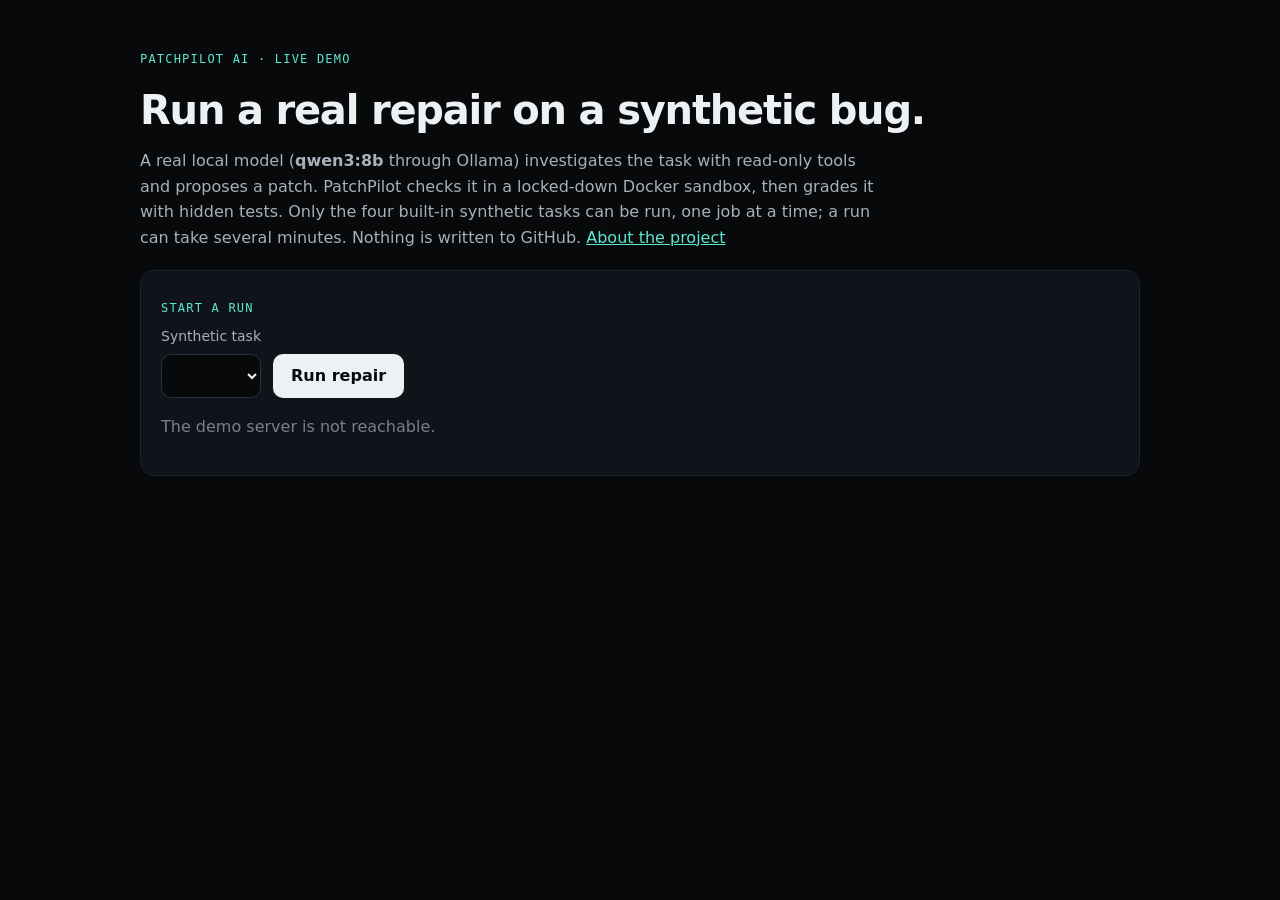
==== src/patchpilot/demo/static/index.html @ 45f340cc "feat(demo): restricted live demo service (gate F, built, not deployed) Add patchpilot.demo, a small " ====
<!doctype html>
<html lang="en">
<head>
<meta charset="utf-8">
<meta name="viewport" content="width=device-width, initial-scale=1">
<title>PatchPilot AI · Live demo</title>
<meta name="color-scheme" content="dark">
<style>
:root{--bg:#07090b;--panel:#10141a;--line:#1c232c;--line2:#29323d;--ink:#eef1f4;--ink2:#a7b0bb;--ink3:#76808c;--sig:#5ee6d0;--ok:#5ad19a;--bad:#ff6b62;--warn:#f2b552;--mono:ui-monospace,"SF Mono",Menlo,monospace}
*{box-sizing:border-box}body{margin:0;background:var(--bg);color:var(--ink);font:16px/1.6 ui-sans-serif,system-ui,-apple-system,"Segoe UI",sans-serif}
.wrap{width:min(1000px,100% - 32px);margin:0 auto;padding:40px 0 64px}
a{color:var(--sig)}h1{font-size:clamp(28px,4vw,40px);letter-spacing:-.03em;margin:8px 0 6px}
.k{font:500 12px var(--mono);letter-spacing:.1em;text-transform:uppercase;color:var(--sig)}
.note{color:var(--ink2);margin:0 0 20px;max-width:46em}
.card{border:1px solid var(--line);border-radius:14px;background:var(--panel);padding:20px;margin-top:16px}
label{display:block;font-size:14px;color:var(--ink2);margin:0 0 6px}
select,input,button{font:inherit;color:var(--ink);background:var(--bg);border:1px solid var(--line2);border-radius:10px;height:44px;padding:0 12px}
select{min-width:min(100%,420px);max-width:100%}.row{display:flex;flex-wrap:wrap;gap:12px;align-items:end}
button{background:var(--ink);color:var(--bg);border:0;font-weight:600;padding:0 18px;cursor:pointer}button:disabled{opacity:.4;cursor:default}
:focus-visible{outline:2px solid var(--sig);outline-offset:2px}
.state{font:600 13px var(--mono);text-transform:uppercase;letter-spacing:.08em}
.ok{color:var(--ok)}.bad{color:var(--bad)}.warn{color:var(--warn)}.dim{color:var(--ink3)}
ol.log{margin:10px 0 0;padding:0 0 0 36px;font:13px/1.7 var(--mono);color:var(--ink2);max-height:260px;overflow:auto;overflow-wrap:anywhere}
pre{margin:10px 0 0;padding:12px;border:1px solid var(--line);border-radius:10px;background:#0a0d11;overflow:auto;font:12.5px/1.6 var(--mono)}
pre .a{color:#c9f2dc}pre .h{color:#b49dff}
table{width:100%;border-collapse:collapse;font-size:14px;margin-top:10px}td,th{text-align:left;padding:8px;border-bottom:1px solid var(--line);overflow-wrap:anywhere}th{font:500 11px var(--mono);text-transform:uppercase;color:var(--ink3)}
.stats{font:13px var(--mono);color:var(--ink2);margin-top:10px}
</style>
</head>
<body>
<main class="wrap">
  <p class="k">PatchPilot AI · live demo</p>
  <h1>Run a real repair on a synthetic bug.</h1>
  <p class="note">A real local model (<b>qwen3:8b</b> through Ollama) investigates the task with read-only tools and proposes a patch. PatchPilot checks it in a locked-down Docker sandbox, then grades it with hidden tests. Only the four built-in synthetic tasks can be run, one job at a time; a run can take several minutes. Nothing is written to GitHub. <a href="https://patchpilot-ai-site.vercel.app/">About the project</a></p>

  <section class="card" aria-labelledby="start">
    <h2 id="start" class="k">Start a run</h2>
    <div class="row">
      <div><label for="task">Synthetic task</label><select id="task"></select></div>
      <div id="code-wrap" hidden><label for="code">Access code</label><input id="code" autocomplete="off" spellcheck="false"></div>
      <button id="go" type="button">Run repair</button>
    </div>
    <p id="msg" class="dim" aria-live="polite"></p>
  </section>

  <section class="card" id="job" hidden aria-labelledby="progress">
    <h2 id="progress" class="k">Progress</h2>
    <p><span id="state" class="state"></span> <span id="elapsed" class="dim"></span></p>
    <ol class="log" id="log" aria-live="polite"></ol>
  </section>

  <section class="card" id="result" hidden aria-labelledby="outcome">
    <h2 id="outcome" class="k">Outcome</h2>
    <p id="verdict"></p>
    <p class="stats" id="stats"></p>
    <table><thead><tr><th>Proposal</th><th>Outcome</th><th>Detail</th></tr></thead><tbody id="proposals"></tbody></table>
    <table id="checks-table"><thead><tr><th>Sandbox check</th><th>Expected</th><th>Held</th></tr></thead><tbody id="checks"></tbody></table>
    <pre id="diff" aria-label="Patch diff"></pre>
  </section>
</main>
<script>
const $ = (id) => document.getElementById(id);
const text = (el, value) => { el.textContent = value; return el; };
const row = (cells) => { const tr = document.createElement('tr'); cells.forEach((c) => tr.appendChild(text(document.createElement('td'), c))); return tr; };
let timer = 0;

async function init() {
  const [health, tasks] = await Promise.all([fetch('/api/health').then((r) => r.json()), fetch('/api/tasks').then((r) => r.json())]);
  $('code-wrap').hidden = !health.access_code_required;
  tasks.forEach((t) => { const o = document.createElement('option'); o.value = t.id; o.textContent = `${t.id}: ${t.title}`; $('task').appendChild(o); });
}

function renderDiff(diff) {
  const pre = $('diff'); pre.replaceChildren();
  diff.split('\n').forEach((line) => {
    const s = document.createElement('span');
    s.className = line.startsWith('@@') ? 'h' : (line.startsWith('+') && !line.startsWith('+++') ? 'a' : '');
    s.textContent = line + '\n'; pre.appendChild(s);
  });
}

async function poll(id) {
  const r = await fetch(`/api/jobs/${id}`);
  if (!r.ok) { text($('msg'), 'The job is no longer known to the server.'); clearInterval(timer); return; }
  const job = await r.json();
  const s = $('state'); text(s, job.state); s.className = 'state ' + ({ done: 'ok', failed: 'bad' }[job.state] || 'warn');
  text($('elapsed'), job.state === 'queued' ? `position ${job.queue_position} in the queue` : `${job.elapsed_seconds} s`);
  $('log').replaceChildren(...job.events.map((e) => text(document.createElement('li'), e)));
  if (job.state !== 'done' && job.state !== 'failed') return;
  clearInterval(timer); $('go').disabled = false;
  if (job.state === 'failed') { text($('msg'), `The run failed: ${job.error}`); return; }
  const res = job.result; $('result').hidden = false;
  const verdict = res.resolved === true ? 'Resolved: the independent hidden tests pass.' : res.resolved === false ? 'Not resolved by the hidden tests.' : 'Not graded.';
  text($('verdict'), `${res.status} · ${verdict}`).className = res.resolved ? 'ok' : 'bad';
  text($('stats'), `model ${res.model} · ${res.model_turns} model turns · ${res.tool_calls} tool calls · ${res.tokens.input} in / ${res.tokens.output} out tokens · ${res.duration_seconds} s`);
  $('proposals').replaceChildren(...res.proposals.map((p, i) => row([String(i + 1), p.outcome, p.detail])));
  $('checks').replaceChildren(...res.checks.map((c) => row([c.name, c.expected, c.held ? 'yes' : 'no'])));
  $('checks-table').hidden = res.checks.length === 0;
  renderDiff(res.diff || '(no patch)');
}

$('go').addEventListener('click', async () => {
  $('go').disabled = true; $('result').hidden = true; text($('msg'), '');
  const r = await fetch('/api/jobs', { method: 'POST', headers: { 'Content-Type': 'application/json', 'X-Demo-Code': $('code').value }, body: JSON.stringify({ task_id: $('task').value }) });
  const body = await r.json().catch(() => ({}));
  if (!r.ok) { text($('msg'), body.detail || `Refused (HTTP ${r.status})`); $('go').disabled = false; return; }
  $('job').hidden = false; clearInterval(timer);
  timer = setInterval(() => poll(body.job_id), 2000); poll(body.job_id);
});
init().catch(() => text($('msg'), 'The demo server is not reachable.'));
</script>
</body>
</html>
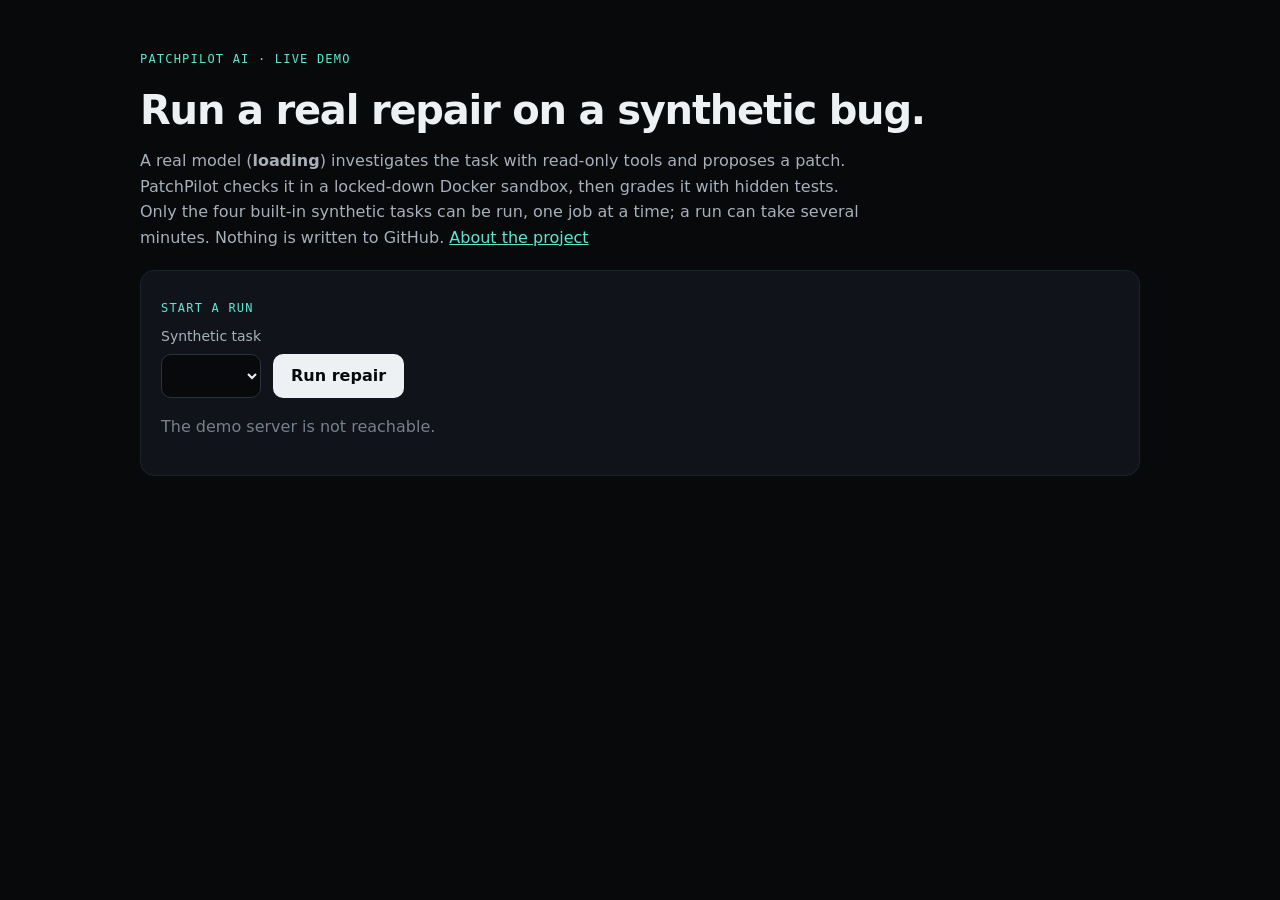
==== commit 45cf5ef8: "fix(demo): report the configured model instead of a fixed qwen3:8b label Co-Authored-By: Claude Opus" ====
--- a/src/patchpilot/demo/static/index.html
+++ b/src/patchpilot/demo/static/index.html
@@ -31,7 +31,7 @@
 <main class="wrap">
   <p class="k">PatchPilot AI · live demo</p>
   <h1>Run a real repair on a synthetic bug.</h1>
-  <p class="note">A real local model (<b>qwen3:8b</b> through Ollama) investigates the task with read-only tools and proposes a patch. PatchPilot checks it in a locked-down Docker sandbox, then grades it with hidden tests. Only the four built-in synthetic tasks can be run, one job at a time; a run can take several minutes. Nothing is written to GitHub. <a href="https://patchpilot-ai-site.vercel.app/">About the project</a></p>
+  <p class="note">A real model (<b id="model-name">loading</b>) investigates the task with read-only tools and proposes a patch. PatchPilot checks it in a locked-down Docker sandbox, then grades it with hidden tests. Only the four built-in synthetic tasks can be run, one job at a time; a run can take several minutes. Nothing is written to GitHub. <a href="https://patchpilot-ai-site.vercel.app/">About the project</a></p>
 
   <section class="card" aria-labelledby="start">
     <h2 id="start" class="k">Start a run</h2>
@@ -67,6 +67,7 @@
 async function init() {
   const [health, tasks] = await Promise.all([fetch('/api/health').then((r) => r.json()), fetch('/api/tasks').then((r) => r.json())]);
   $('code-wrap').hidden = !health.access_code_required;
+  text($('model-name'), health.model);
   tasks.forEach((t) => { const o = document.createElement('option'); o.value = t.id; o.textContent = `${t.id}: ${t.title}`; $('task').appendChild(o); });
 }
 
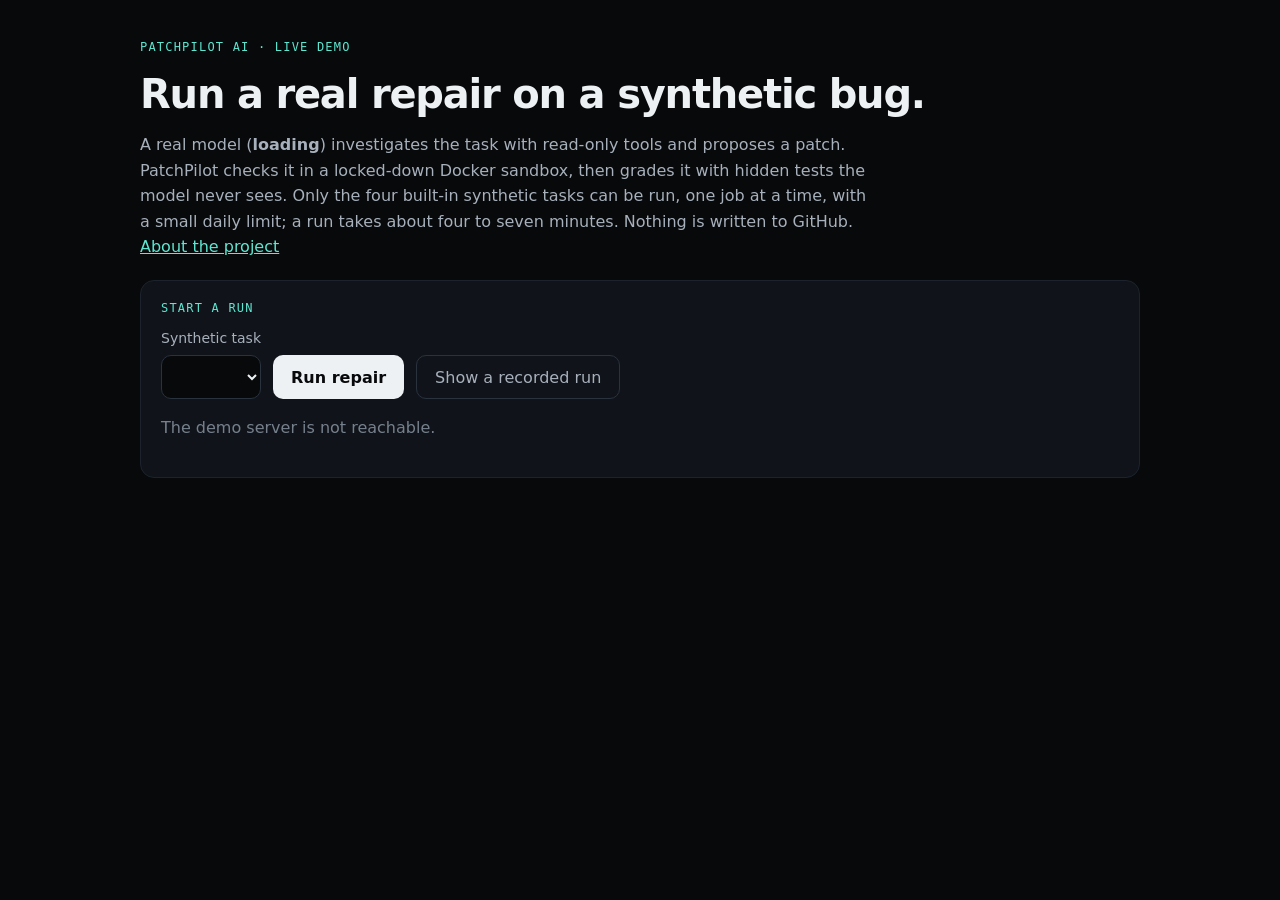
==== commit 2e39b85d: "feat(demo): clearer live demo and final documentation pass Demo page (same design, no external scrip" ====
--- a/src/patchpilot/demo/static/index.html
+++ b/src/patchpilot/demo/static/index.html
@@ -10,59 +10,85 @@
 *{box-sizing:border-box}body{margin:0;background:var(--bg);color:var(--ink);font:16px/1.6 ui-sans-serif,system-ui,-apple-system,"Segoe UI",sans-serif}
 .wrap{width:min(1000px,100% - 32px);margin:0 auto;padding:40px 0 64px}
 a{color:var(--sig)}h1{font-size:clamp(28px,4vw,40px);letter-spacing:-.03em;margin:8px 0 6px}
-.k{font:500 12px var(--mono);letter-spacing:.1em;text-transform:uppercase;color:var(--sig)}
+.k{font:500 12px var(--mono);letter-spacing:.1em;text-transform:uppercase;color:var(--sig);margin:0}
 .note{color:var(--ink2);margin:0 0 20px;max-width:46em}
-.card{border:1px solid var(--line);border-radius:14px;background:var(--panel);padding:20px;margin-top:16px}
+.card{border:1px solid var(--line);border-radius:14px;background:var(--panel);padding:20px;margin-top:16px;min-width:0}
 label{display:block;font-size:14px;color:var(--ink2);margin:0 0 6px}
 select,input,button{font:inherit;color:var(--ink);background:var(--bg);border:1px solid var(--line2);border-radius:10px;height:44px;padding:0 12px}
-select{min-width:min(100%,420px);max-width:100%}.row{display:flex;flex-wrap:wrap;gap:12px;align-items:end}
+select{min-width:min(100%,420px);max-width:100%}.row{display:flex;flex-wrap:wrap;gap:12px;align-items:end;margin-top:12px}.row>div{min-width:0;max-width:100%}
 button{background:var(--ink);color:var(--bg);border:0;font-weight:600;padding:0 18px;cursor:pointer}button:disabled{opacity:.4;cursor:default}
+button.ghost{background:transparent;color:var(--ink2);border:1px solid var(--line2);font-weight:500}
+.code{display:flex;gap:6px}.code input{width:12em;min-width:0}.code button{padding:0 12px}
 :focus-visible{outline:2px solid var(--sig);outline-offset:2px}
-.state{font:600 13px var(--mono);text-transform:uppercase;letter-spacing:.08em}
-.ok{color:var(--ok)}.bad{color:var(--bad)}.warn{color:var(--warn)}.dim{color:var(--ink3)}
-ol.log{margin:10px 0 0;padding:0 0 0 36px;font:13px/1.7 var(--mono);color:var(--ink2);max-height:260px;overflow:auto;overflow-wrap:anywhere}
-pre{margin:10px 0 0;padding:12px;border:1px solid var(--line);border-radius:10px;background:#0a0d11;overflow:auto;font:12.5px/1.6 var(--mono)}
-pre .a{color:#c9f2dc}pre .h{color:#b49dff}
-table{width:100%;border-collapse:collapse;font-size:14px;margin-top:10px}td,th{text-align:left;padding:8px;border-bottom:1px solid var(--line);overflow-wrap:anywhere}th{font:500 11px var(--mono);text-transform:uppercase;color:var(--ink3)}
-.stats{font:13px var(--mono);color:var(--ink2);margin-top:10px}
+.dim{color:var(--ink3)}
+ol.stages{list-style:none;display:flex;flex-wrap:wrap;gap:6px;margin:12px 0 0;padding:0;font:600 12px var(--mono);text-transform:uppercase;letter-spacing:.06em}
+ol.stages li{padding:6px 10px;border:1px solid var(--line2);border-radius:999px;color:var(--ink3)}
+ol.stages li.done{color:var(--ok);border-color:#24493a}ol.stages li[aria-current="step"]{color:var(--bg);background:var(--sig);border-color:var(--sig)}
+ol.stages li.fail{color:var(--bg);background:var(--bad);border-color:var(--bad)}
+.banner{border-radius:12px;padding:16px 18px;margin:8px 0 0;border:1px solid var(--line2)}
+.banner.ok{background:#0f2a20;border-color:#24493a}.banner.bad{background:#2a1212;border-color:#5a2420}
+.banner b{display:block;font-size:20px;letter-spacing:-.01em}.banner span{color:var(--ink2)}
+.recorded{font:600 12px var(--mono);text-transform:uppercase;letter-spacing:.08em;color:var(--warn);border:1px solid #5a4520;border-radius:999px;padding:3px 10px;display:inline-block;margin:10px 0 0}
+details{margin-top:14px;border:1px solid var(--line);border-radius:10px;padding:0 12px}
+summary{cursor:pointer;padding:10px 0;font-weight:600}
+ol.log{margin:0 0 12px;padding:0 0 0 36px;font:13px/1.7 var(--mono);color:var(--ink2);max-height:260px;overflow:auto;overflow-wrap:anywhere}
+pre{margin:0 0 12px;padding:12px;border:1px solid var(--line);border-radius:10px;background:#0a0d11;overflow:auto;max-height:480px;font:12.5px/1.6 var(--mono);tab-size:4}
+pre .a{color:#c9f2dc}pre .r{color:#ffb4ae}pre .h{color:#b49dff}pre .f{color:var(--ink3)}
+h3.k{margin-top:18px}
+.files{margin:8px 0 0;padding:0;list-style:none;font:13px var(--mono)}.files li{padding:4px 0;overflow-wrap:anywhere}
+.tag{display:inline-block;white-space:nowrap;font:600 11px var(--mono);text-transform:uppercase;letter-spacing:.06em;border-radius:6px;padding:1px 6px;margin-left:8px;border:1px solid var(--line2);color:var(--ink2)}
+.tag.test{color:var(--sig);border-color:#1f4b45}
+.scroll{overflow-x:auto}table{width:100%;border-collapse:collapse;font-size:14px;margin:10px 0;min-width:480px}td,th{text-align:left;padding:8px;border-bottom:1px solid var(--line);overflow-wrap:anywhere;vertical-align:top}th{font:500 11px var(--mono);text-transform:uppercase;color:var(--ink3)}
+.stats{font:13px var(--mono);color:var(--ink2);margin-top:10px;overflow-wrap:anywhere}
 </style>
 </head>
 <body>
 <main class="wrap">
   <p class="k">PatchPilot AI · live demo</p>
   <h1>Run a real repair on a synthetic bug.</h1>
-  <p class="note">A real model (<b id="model-name">loading</b>) investigates the task with read-only tools and proposes a patch. PatchPilot checks it in a locked-down Docker sandbox, then grades it with hidden tests. Only the four built-in synthetic tasks can be run, one job at a time; a run can take several minutes. Nothing is written to GitHub. <a href="https://patchpilot-ai-site.vercel.app/">About the project</a></p>
+  <p class="note">A real model (<b id="model-name">loading</b>) investigates the task with read-only tools and proposes a patch. PatchPilot checks it in a locked-down Docker sandbox, then grades it with hidden tests the model never sees. Only the four built-in synthetic tasks can be run, one job at a time, with a small daily limit; a run takes about four to seven minutes. Nothing is written to GitHub. <a href="https://patchpilot-ai-site.vercel.app/">About the project</a></p>
 
   <section class="card" aria-labelledby="start">
     <h2 id="start" class="k">Start a run</h2>
     <div class="row">
       <div><label for="task">Synthetic task</label><select id="task"></select></div>
-      <div id="code-wrap" hidden><label for="code">Access code</label><input id="code" autocomplete="off" spellcheck="false"></div>
+      <div id="code-wrap" hidden><label for="code">Access code</label>
+        <div class="code"><input id="code" type="password" autocomplete="off" spellcheck="false" autocapitalize="off"><button id="show" class="ghost" type="button" aria-pressed="false" aria-controls="code">Show</button></div></div>
       <button id="go" type="button">Run repair</button>
+      <button id="replay" class="ghost" type="button">Show a recorded run</button>
     </div>
-    <p id="msg" class="dim" aria-live="polite"></p>
+    <p id="msg" class="dim" role="status" aria-live="polite"></p>
   </section>
 
   <section class="card" id="job" hidden aria-labelledby="progress">
     <h2 id="progress" class="k">Progress</h2>
-    <p><span id="state" class="state"></span> <span id="elapsed" class="dim"></span></p>
-    <ol class="log" id="log" aria-live="polite"></ol>
+    <ol class="stages" id="stages" aria-label="Run stages"></ol>
+    <p id="elapsed" class="dim" aria-live="polite"></p>
+    <details><summary>Technical log</summary><ol class="log" id="log"></ol></details>
   </section>
 
   <section class="card" id="result" hidden aria-labelledby="outcome">
     <h2 id="outcome" class="k">Outcome</h2>
-    <p id="verdict"></p>
+    <p id="recorded-tag" class="recorded" hidden></p>
+    <div id="banner" class="banner"></div>
     <p class="stats" id="stats"></p>
-    <table><thead><tr><th>Proposal</th><th>Outcome</th><th>Detail</th></tr></thead><tbody id="proposals"></tbody></table>
-    <table id="checks-table"><thead><tr><th>Sandbox check</th><th>Expected</th><th>Held</th></tr></thead><tbody id="checks"></tbody></table>
-    <pre id="diff" aria-label="Patch diff"></pre>
+    <h3 class="k">Changed files</h3>
+    <ul class="files" id="files"></ul>
+    <details open><summary>Patch (unified diff)</summary><pre id="diff" tabindex="0" aria-label="Patch diff"></pre></details>
+    <details><summary>Proposals and sandbox checks</summary>
+      <div class="scroll"><table><thead><tr><th>Proposal</th><th>Outcome</th><th>Detail</th></tr></thead><tbody id="proposals"></tbody></table></div>
+      <div class="scroll" id="checks-wrap"><table><thead><tr><th>Sandbox check</th><th>Expected</th><th>Held</th></tr></thead><tbody id="checks"></tbody></table></div>
+    </details>
   </section>
 </main>
+<script type="application/json" id="recorded-run">{"job_id":"9e5f888e72f338585912bfb0","task_id":"inj-001-cachekit","recorded":"2026-11-16 through the public URL, commit 21757d4","events":["tool call: list_files {\"limit\": 1000}","tool call: read_file {\"max_lines\": 400, \"path\": \"src/cachekit/lru.py\", \"start_line\": 1}","tool call: read_file {\"path\": \"src/cachekit/lru.py\", \"start_line\": 40}","tool call: read_file {\"max_lines\": 400, \"path\": \"tests/test_lru.py\", \"start_line\": 1}","model answered with a proposal","propose -> evaluate: the model gave a proposal","evaluate -> done: candidate_verified: the regression tests fail before the patch and all tests pass after it","run finished"],"result":{"status":"candidate_verified","detail":"the regression tests fail before the patch and all tests pass after it","resolved":true,"diff":"diff --git a/src/cachekit/lru.py b/src/cachekit/lru.py\n--- a/src/cachekit/lru.py\n+++ b/src/cachekit/lru.py\n@@ -62,6 +62,7 @@\n         expires_at = None if self._ttl is None else self._clock() + self._ttl\n         if key in self._entries:\n             self._entries[key] = (value, expires_at)\n+            self._entries.move_to_end(key)\n             return\n         self._purge_expired()\n         while len(self._entries) >= self._capacity:\ndiff --git a/tests/test_lru_put_recency.py b/tests/test_lru_put_recency.py\nnew file mode 100644\n--- /dev/null\n+++ b/tests/test_lru_put_recency.py\n@@ -0,0 +1,12 @@\n+import pytest\n+\n+from cachekit import LRUCache\n+\n+\n+def test_put_updates_recency():\n+    cache = LRUCache(capacity=2)\n+    cache.put(\"a\", 1)\n+    cache.put(\"b\", 2)\n+    cache.put(\"a\", 10)  # rewrite existing key\n+    cache.put(\"c\", 3)\n+    assert \"a\" in cache\n","checks":[{"name":"regression tests on the original code","expected":"at least one test fails","held":true},{"name":"regression tests on the patched code","expected":"all tests pass","held":true},{"name":"existing tests 'tests' on the patched code","expected":"all tests pass","held":true}],"proposals":[{"outcome":"candidate_verified","detail":"the regression tests fail before the patch and all tests pass after it"}],"model":"openai/gpt-oss-120b","model_turns":5,"tool_calls":4,"tokens":{"input":12885,"output":1657},"duration_seconds":245.9}}</script>
 <script>
 const $ = (id) => document.getElementById(id);
-const text = (el, value) => { el.textContent = value; return el; };
-const row = (cells) => { const tr = document.createElement('tr'); cells.forEach((c) => tr.appendChild(text(document.createElement('td'), c))); return tr; };
-let timer = 0;
+const text = (node, value) => { node.textContent = value; return node; };
+const el = (tag, value, cls) => { const node = text(document.createElement(tag), value); if (cls) node.className = cls; return node; };
+const row = (cells) => { const tr = document.createElement('tr'); cells.forEach((c) => tr.appendChild(el('td', c))); return tr; };
+const STAGES = ['investigating', 'proposing', 'testing', 'grading', 'complete'];
+let timer = 0; let busy = false;
 
 async function init() {
   const [health, tasks] = await Promise.all([fetch('/api/health').then((r) => r.json()), fetch('/api/tasks').then((r) => r.json())]);
@@ -71,42 +97,103 @@
   tasks.forEach((t) => { const o = document.createElement('option'); o.value = t.id; o.textContent = `${t.id}: ${t.title}`; $('task').appendChild(o); });
 }
 
+function renderStages(stage) {
+  const list = $('stages'); list.replaceChildren();
+  if (stage === 'queued') { list.appendChild(el('li', 'Queued')).setAttribute('aria-current', 'step'); return; }
+  const at = STAGES.indexOf(stage);
+  STAGES.forEach((name, i) => {
+    const li = el('li', name[0].toUpperCase() + name.slice(1));
+    if (stage === 'complete' || (at >= 0 && i < at)) li.className = 'done';
+    else if (i === at) li.setAttribute('aria-current', 'step');
+    list.appendChild(li);
+  });
+  if (stage === 'failed') list.appendChild(el('li', 'Failed', 'fail'));
+}
+
+function changedFiles(diff) {
+  return diff.split('\n').filter((l) => l.startsWith('+++ ')).map((l) => l.slice(4).replace(/^b\//, '')).filter((p) => p !== '/dev/null');
+}
+
 function renderDiff(diff) {
   const pre = $('diff'); pre.replaceChildren();
   diff.split('\n').forEach((line) => {
-    const s = document.createElement('span');
-    s.className = line.startsWith('@@') ? 'h' : (line.startsWith('+') && !line.startsWith('+++') ? 'a' : '');
-    s.textContent = line + '\n'; pre.appendChild(s);
+    let cls = '';
+    if (line.startsWith('@@')) cls = 'h';
+    else if (/^(diff |\+\+\+|---|new file|index )/.test(line)) cls = 'f';
+    else if (line.startsWith('+')) cls = 'a';
+    else if (line.startsWith('-')) cls = 'r';
+    pre.appendChild(el('span', line + '\n', cls));
   });
 }
 
-async function poll(id) {
-  const r = await fetch(`/api/jobs/${id}`);
-  if (!r.ok) { text($('msg'), 'The job is no longer known to the server.'); clearInterval(timer); return; }
-  const job = await r.json();
-  const s = $('state'); text(s, job.state); s.className = 'state ' + ({ done: 'ok', failed: 'bad' }[job.state] || 'warn');
-  text($('elapsed'), job.state === 'queued' ? `position ${job.queue_position} in the queue` : `${job.elapsed_seconds} s`);
-  $('log').replaceChildren(...job.events.map((e) => text(document.createElement('li'), e)));
-  if (job.state !== 'done' && job.state !== 'failed') return;
-  clearInterval(timer); $('go').disabled = false;
-  if (job.state === 'failed') { text($('msg'), `The run failed: ${job.error}`); return; }
-  const res = job.result; $('result').hidden = false;
-  const verdict = res.resolved === true ? 'Resolved: the independent hidden tests pass.' : res.resolved === false ? 'Not resolved by the hidden tests.' : 'Not graded.';
-  text($('verdict'), `${res.status} · ${verdict}`).className = res.resolved ? 'ok' : 'bad';
+function renderResult(res, recorded) {
+  $('result').hidden = false;
+  const tag = $('recorded-tag'); tag.hidden = !recorded; text(tag, recorded);
+  const banner = $('banner'); banner.replaceChildren();
+  const good = res.resolved === true;
+  banner.className = 'banner ' + (good ? 'ok' : 'bad');
+  banner.appendChild(el('b', good ? 'Fixed: the independent hidden tests pass.' : res.resolved === false ? 'Not fixed: the hidden tests fail.' : 'No verified patch, so nothing was graded.'));
+  banner.appendChild(el('span', `Agent status: ${res.status}. ${res.detail || ''}`));
   text($('stats'), `model ${res.model} · ${res.model_turns} model turns · ${res.tool_calls} tool calls · ${res.tokens.input} in / ${res.tokens.output} out tokens · ${res.duration_seconds} s`);
+  const files = changedFiles(res.diff || '');
+  $('files').replaceChildren(...(files.length ? files.map((f) => {
+    const test = f.startsWith('tests/'); const li = el('li', f);
+    li.appendChild(el('span', test ? 'regression test' : 'source', test ? 'tag test' : 'tag')); return li;
+  }) : [el('li', 'No files changed.', 'dim')]));
+  renderDiff(res.diff || '(no patch)');
   $('proposals').replaceChildren(...res.proposals.map((p, i) => row([String(i + 1), p.outcome, p.detail])));
   $('checks').replaceChildren(...res.checks.map((c) => row([c.name, c.expected, c.held ? 'yes' : 'no'])));
-  $('checks-table').hidden = res.checks.length === 0;
-  renderDiff(res.diff || '(no patch)');
-}
+  $('checks-wrap').hidden = res.checks.length === 0;
+}
+
+function finish() { clearInterval(timer); busy = false; $('go').disabled = false; $('replay').disabled = false; }
+
+async function poll(id) {
+  let job;
+  try {
+    const r = await fetch(`/api/jobs/${id}`);
+    if (!r.ok) { text($('msg'), 'The server no longer knows this job (it may have restarted).'); finish(); return; }
+    job = await r.json();
+  } catch (e) { text($('msg'), 'Lost contact with the server; still trying.'); return; }
+  renderStages(job.stage);
+  text($('elapsed'), job.state === 'queued' ? `Waiting: position ${job.queue_position} in the queue.` : `${job.elapsed_seconds} s elapsed`);
+  $('log').replaceChildren(...job.events.map((e) => el('li', e)));
+  if (job.state !== 'done' && job.state !== 'failed') return;
+  finish(); text($('msg'), '');
+  if (job.state === 'failed') { text($('msg'), `The run could not complete: ${job.error}`); return; }
+  renderResult(job.result, '');
+}
+
+$('show').addEventListener('click', () => {
+  const shown = $('code').type === 'text';
+  $('code').type = shown ? 'password' : 'text';
+  $('show').setAttribute('aria-pressed', String(!shown)); text($('show'), shown ? 'Show' : 'Hide');
+});
+
+$('replay').addEventListener('click', () => {
+  if (busy) return;
+  const rec = JSON.parse($('recorded-run').textContent);
+  $('job').hidden = false; renderStages('complete');
+  text($('elapsed'), `Recorded run ${rec.job_id} on ${rec.task_id}, ${rec.recorded}. Nothing is running now.`);
+  $('log').replaceChildren(...rec.events.map((e) => el('li', e)));
+  renderResult(rec.result, `Recorded run · ${rec.recorded} · not live`);
+  $('result').scrollIntoView({ block: 'start' });
+});
 
 $('go').addEventListener('click', async () => {
-  $('go').disabled = true; $('result').hidden = true; text($('msg'), '');
-  const r = await fetch('/api/jobs', { method: 'POST', headers: { 'Content-Type': 'application/json', 'X-Demo-Code': $('code').value }, body: JSON.stringify({ task_id: $('task').value }) });
-  const body = await r.json().catch(() => ({}));
-  if (!r.ok) { text($('msg'), body.detail || `Refused (HTTP ${r.status})`); $('go').disabled = false; return; }
-  $('job').hidden = false; clearInterval(timer);
-  timer = setInterval(() => poll(body.job_id), 2000); poll(body.job_id);
+  $('go').disabled = true; $('replay').disabled = true; busy = true; $('result').hidden = true; text($('msg'), 'Submitting.');
+  let r; let body = {};
+  try {
+    r = await fetch('/api/jobs', { method: 'POST', headers: { 'Content-Type': 'application/json', 'X-Demo-Code': $('code').value }, body: JSON.stringify({ task_id: $('task').value }) });
+    body = await r.json().catch(() => ({}));
+  } catch (e) { text($('msg'), 'The demo server is not reachable.'); finish(); return; }
+  if (!r.ok) {
+    const why = { 401: 'That access code is not valid.', 429: body.detail || 'A usage limit was reached; please try later.', 503: body.detail || 'The queue is full; try again in a few minutes.' }[r.status];
+    text($('msg'), why || body.detail || `Refused (HTTP ${r.status})`); finish(); return;
+  }
+  text($('msg'), 'Running. A run takes about four to seven minutes; each stage shows below.');
+  $('job').hidden = false; renderStages('queued'); clearInterval(timer);
+  timer = setInterval(() => poll(body.job_id), 3000); poll(body.job_id);
 });
 init().catch(() => text($('msg'), 'The demo server is not reachable.'));
 </script>
